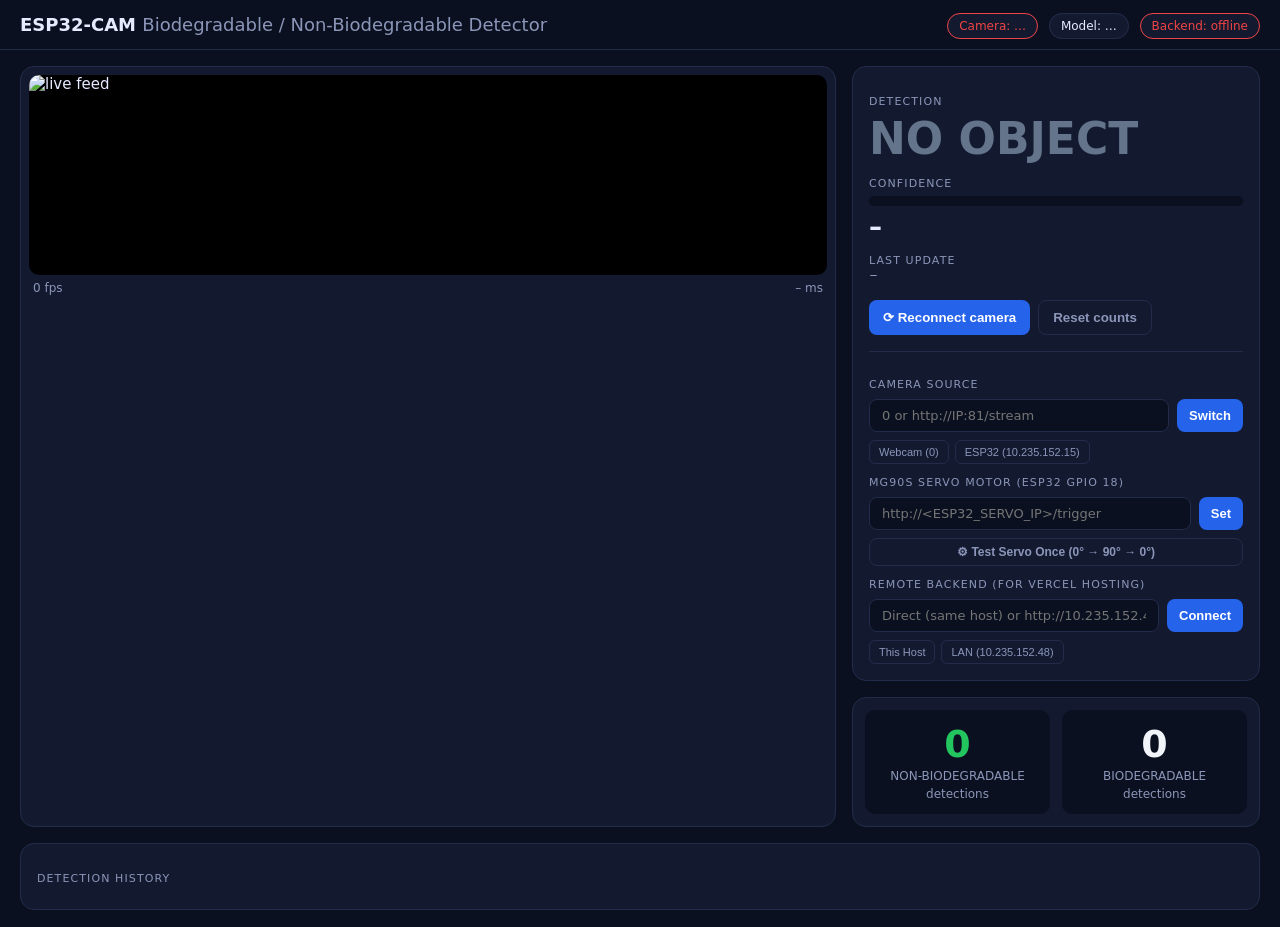
==== index.html @ fa2204e9 "Configure explicit static builds to prevent Vercel serverless function invocation failure" ====
<!DOCTYPE html>
<html lang="en"><head>
<meta charset="utf-8"><meta name="viewport" content="width=device-width,initial-scale=1">
<title>Biodegradable / Non-Biodegradable Detector</title><link rel="stylesheet" href="style.css">
</head><body>
<header>
  <h1>ESP32-CAM <span>Biodegradable / Non-Biodegradable Detector</span></h1>
  <div class="badges">
    <span id="camBadge" class="badge off">Camera: …</span>
    <span id="modelBadge" class="badge">Model: …</span>
    <span id="beBadge" class="badge off">Backend: …</span>
  </div>
</header>
<main>
  <section class="card feed">
    <img id="feed" src="/api/stream" alt="live feed">
    <div id="overlay" class="overlay hidden">CAMERA OFFLINE — reconnecting…</div>
    <div class="meta"><span id="fps">0 fps</span><span id="lat">– ms</span></div>
  </section>
  <section class="card status">
    <div class="small">DETECTION</div>
    <div id="label" class="label none">NO OBJECT</div>
    <div class="small">CONFIDENCE</div>
    <div class="bar"><div id="confBar"></div></div>
    <div id="conf" class="conf">–</div>
    <div class="small">LAST UPDATE</div><div id="ts" class="mono">–</div>
    <div class="btns">
      <button id="reconnect">⟳ Reconnect camera</button>
      <button id="reset" class="ghost">Reset counts</button>
    </div>
    <div class="cam-box">
      <div class="small">CAMERA SOURCE</div>
      <div class="cam-input-row">
        <input id="camUrl" type="text" placeholder="0 or http://IP:81/stream">
        <button id="setCamBtn" class="sm-btn">Switch</button>
      </div>
      <div class="cam-presets">
        <button type="button" class="preset-btn" data-url="0">Webcam (0)</button>
        <button type="button" class="preset-btn" data-url="http://10.235.152.15:81/stream">ESP32 (10.235.152.15)</button>
      </div>
    </div>
    <div class="servo-box">
      <div class="small">MG90S SERVO MOTOR (ESP32 GPIO 18)</div>
      <div class="cam-input-row">
        <input id="servoUrl" type="text" placeholder="http://<ESP32_SERVO_IP>/trigger">
        <button id="setServoBtn" class="sm-btn">Set</button>
      </div>
      <div class="btns" style="margin-top:6px">
        <button id="testServoBtn" class="ghost" style="width:100%;font-size:12px;padding:6px 10px">⚙ Test Servo Once (0° → 90° → 0°)</button>
      </div>
      <div id="servoMsg" class="small" style="margin-top:4px"></div>
    </div>
    <div class="servo-box">
      <div class="small">REMOTE BACKEND (FOR VERCEL HOSTING)</div>
      <div class="cam-input-row">
        <input id="backendUrlInput" type="text" placeholder="Direct (same host) or http://10.235.152.48:8000">
        <button id="setBackendBtn" class="sm-btn">Connect</button>
      </div>
      <div class="cam-presets">
        <button type="button" class="preset-btn" id="localHostBtn">This Host</button>
        <button type="button" class="preset-btn" id="lanHostBtn" data-url="http://10.235.152.48:8000">LAN (10.235.152.48)</button>
      </div>
    </div>
  </section>
  <section class="card counts">
    <div class="count g"><b id="cg">0</b><span>NON-BIODEGRADABLE detections</span></div>
    <div class="count w"><b id="cw">0</b><span>BIODEGRADABLE detections</span></div>
  </section>
  <section class="card hist">
    <div class="small">DETECTION HISTORY</div>
    <ul id="hist"></ul>
  </section>
</main>
<script src="app.js"></script>
</body></html>
---- style.css ----
:root{--bg:#0b1020;--card:#131a30;--line:#222c4a;--txt:#e6ebff;--mut:#8b96b8;--g:#22c55e;--w:#f1f5f9;--u:#f59e0b;--n:#64748b}
*{box-sizing:border-box}body{margin:0;background:var(--bg);color:var(--txt);font:15px system-ui,Segoe UI,sans-serif}
header{display:flex;flex-wrap:wrap;gap:12px;justify-content:space-between;align-items:center;padding:14px 20px;border-bottom:1px solid var(--line)}
h1{margin:0;font-size:18px}h1 span{color:var(--mut);font-weight:400}
.badge{padding:5px 11px;border-radius:99px;background:var(--card);border:1px solid var(--line);font-size:12px;margin-left:6px}
.badge.ok{border-color:var(--g);color:var(--g)}.badge.off{border-color:#ef4444;color:#ef4444}
main{display:grid;grid-template-columns:2fr 1fr;gap:16px;padding:16px 20px;max-width:1300px;margin:auto}
.card{background:var(--card);border:1px solid var(--line);border-radius:14px;padding:16px}
.feed{position:relative;padding:8px;grid-row:span 2}.feed img{width:100%;border-radius:10px;display:block;background:#000;min-height:200px}
.overlay{position:absolute;inset:8px;display:flex;align-items:center;justify-content:center;background:#000a;border-radius:10px;font-weight:600;color:#fca5a5}
.hidden{display:none}.meta{display:flex;justify-content:space-between;color:var(--mut);font-size:12px;padding:6px 4px 0}
.small{color:var(--mut);font-size:11px;letter-spacing:.1em;margin-top:12px}
.label{font-size:clamp(20px,4vw,44px);font-weight:800;line-height:1.15;margin:6px 0;word-break:break-word}
.label.NON-BIODEGRADABLE,.label.GREEN{color:var(--g)}.label.BIODEGRADABLE,.label.WHITE{color:var(--w)}.label.UNKNOWN{color:var(--u)}.label.none{color:var(--n)}
.bar{height:10px;background:#0b1020;border-radius:6px;overflow:hidden;margin:6px 0}#confBar{height:100%;width:0;background:var(--g);transition:width .3s}
.conf{font-size:26px;font-weight:700}.mono{font-family:Consolas,monospace;color:var(--mut)}
.btns{display:flex;gap:8px;margin-top:16px;flex-wrap:wrap}
button{background:#2563eb;color:#fff;border:0;border-radius:8px;padding:9px 14px;cursor:pointer;font-weight:600}
button.ghost{background:transparent;border:1px solid var(--line);color:var(--mut)}button:hover{filter:brightness(1.15)}
.cam-box,.stepper-box{margin-top:16px;padding-top:14px;border-top:1px solid var(--line)}
.cam-input-row{display:flex;gap:8px;margin:8px 0}
.cam-input-row input{flex:1;background:#0b1020;border:1px solid var(--line);border-radius:8px;color:var(--txt);padding:8px 12px;font:inherit;font-size:13px;outline:none}
.cam-input-row input:focus{border-color:#2563eb}
.sm-btn{padding:8px 12px;font-size:13px}
.cam-presets{display:flex;gap:6px;flex-wrap:wrap}
.preset-btn{background:transparent;border:1px solid var(--line);color:var(--mut);padding:5px 9px;border-radius:6px;font-size:11px;font-weight:500}
.preset-btn:hover{background:var(--line);color:var(--txt)}
.counts{display:grid;grid-template-columns:1fr 1fr;gap:12px;padding:12px}.count{text-align:center;padding:12px;border-radius:10px;background:#0b1020}
.count b{display:block;font-size:38px}.count span{color:var(--mut);font-size:12px}.count.g b{color:var(--g)}.count.w b{color:var(--w)}
.hist{grid-column:1/-1}#hist{list-style:none;margin:8px 0 0;padding:0;max-height:240px;overflow:auto}
#hist li{display:flex;justify-content:space-between;padding:7px 4px;border-bottom:1px solid var(--line);font-size:14px}
#hist .NON-BIODEGRADABLE,#hist .GREEN{color:var(--g)}#hist .BIODEGRADABLE,#hist .WHITE{color:var(--w)}#hist .UNKNOWN{color:var(--u)}#hist .NO{color:var(--n)}
@media(max-width:820px){main{grid-template-columns:1fr;padding:10px}.feed{grid-row:auto}}
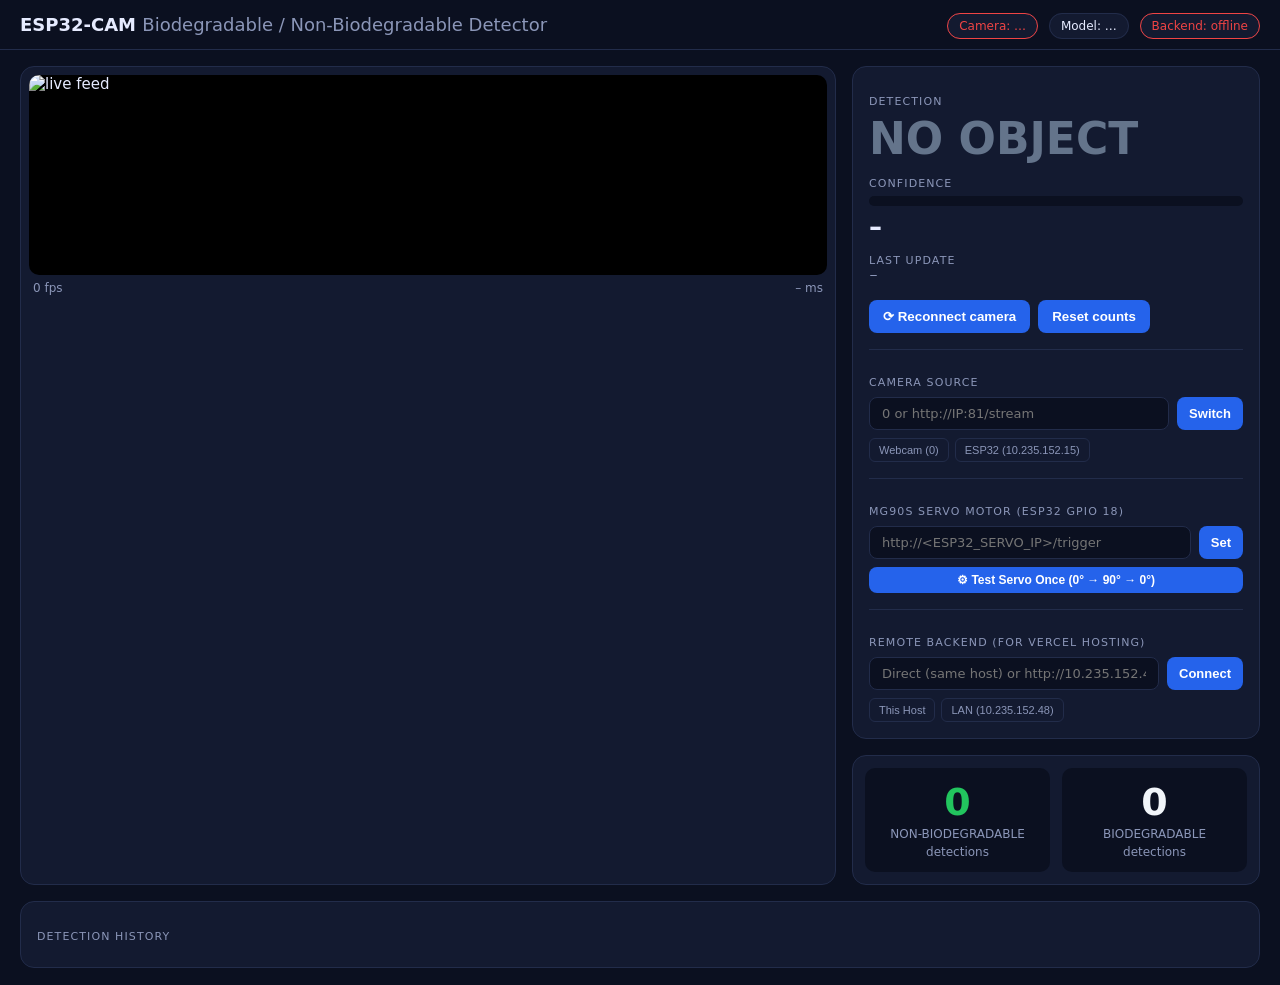
==== commit 53cbae12: "Fix servo controls, CORS preflights, Vercel routing, and backend config compatibility" ====
--- a/index.html
+++ b/index.html
@@ -60,6 +60,7 @@
         <button type="button" class="preset-btn" id="localHostBtn">This Host</button>
         <button type="button" class="preset-btn" id="lanHostBtn" data-url="http://10.235.152.48:8000">LAN (10.235.152.48)</button>
       </div>
+      <div id="mixedNotice" class="notice-box" style="display:none"></div>
     </div>
   </section>
   <section class="card counts">
--- a/style.css
+++ b/style.css
@@ -16,8 +16,8 @@
 .conf{font-size:26px;font-weight:700}.mono{font-family:Consolas,monospace;color:var(--mut)}
 .btns{display:flex;gap:8px;margin-top:16px;flex-wrap:wrap}
 button{background:#2563eb;color:#fff;border:0;border-radius:8px;padding:9px 14px;cursor:pointer;font-weight:600}
-button.ghost{background:transparent;border:1px solid var(--line);color:var(--mut)}button:hover{filter:brightness(1.15)}
-.cam-box,.stepper-box{margin-top:16px;padding-top:14px;border-top:1px solid var(--line)}
+.cam-box,.stepper-box,.servo-box{margin-top:16px;padding-top:14px;border-top:1px solid var(--line)}
+.notice-box{margin-top:8px;padding:8px 10px;background:#1e1a0d;border:1px solid #78350f;border-radius:8px;font-size:12px;color:#fde68a;line-height:1.4}
 .cam-input-row{display:flex;gap:8px;margin:8px 0}
 .cam-input-row input{flex:1;background:#0b1020;border:1px solid var(--line);border-radius:8px;color:var(--txt);padding:8px 12px;font:inherit;font-size:13px;outline:none}
 .cam-input-row input:focus{border-color:#2563eb}
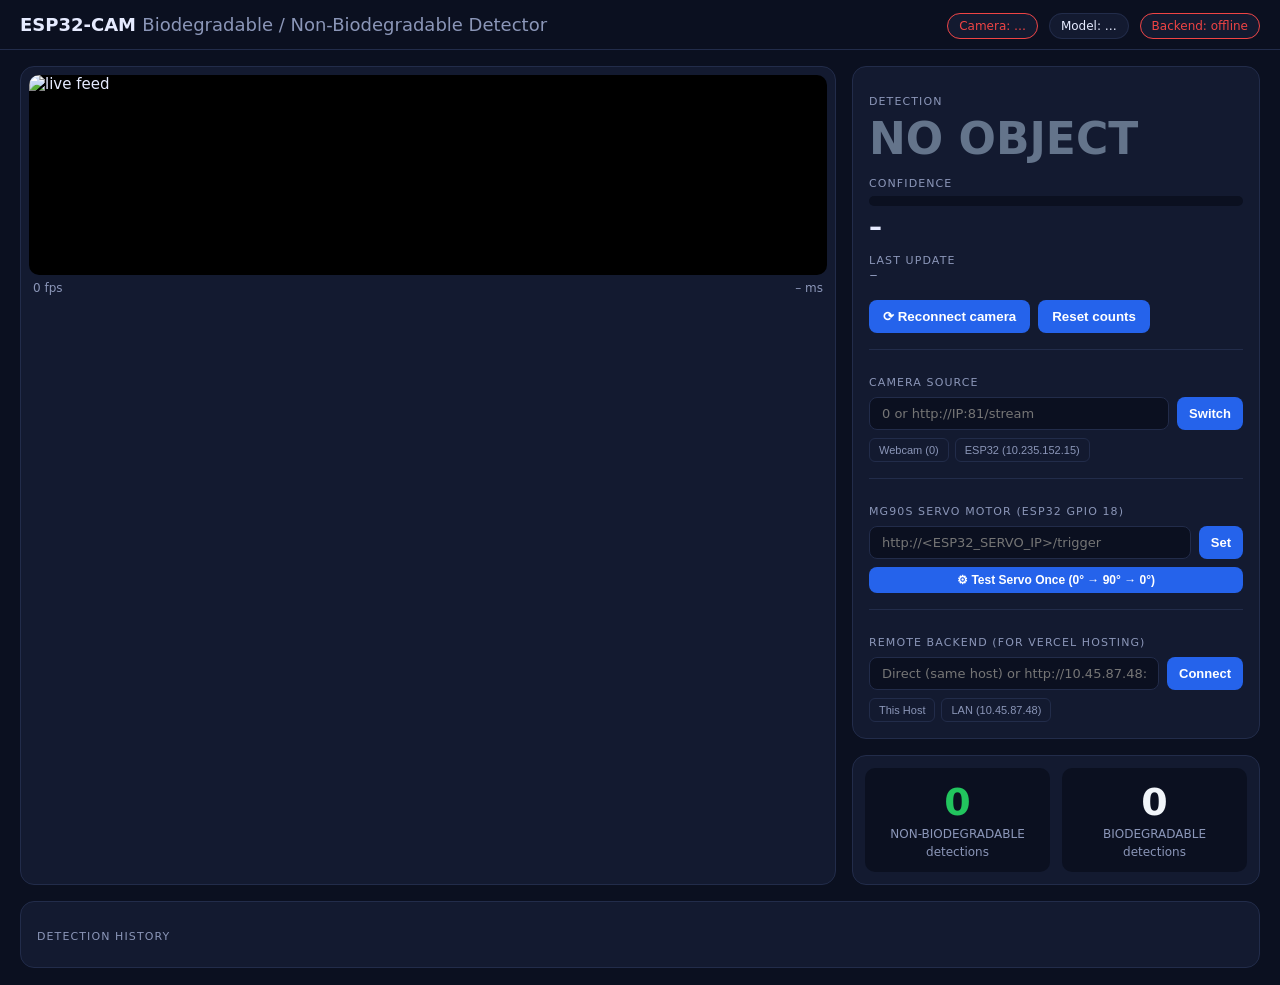
==== commit b2eb78d9: "Update BACKEND_URL to current host IP 10.45.87.48" ====
--- a/index.html
+++ b/index.html
@@ -53,12 +53,12 @@
     <div class="servo-box">
       <div class="small">REMOTE BACKEND (FOR VERCEL HOSTING)</div>
       <div class="cam-input-row">
-        <input id="backendUrlInput" type="text" placeholder="Direct (same host) or http://10.235.152.48:8000">
+        <input id="backendUrlInput" type="text" placeholder="Direct (same host) or http://10.45.87.48:8000">
         <button id="setBackendBtn" class="sm-btn">Connect</button>
       </div>
       <div class="cam-presets">
         <button type="button" class="preset-btn" id="localHostBtn">This Host</button>
-        <button type="button" class="preset-btn" id="lanHostBtn" data-url="http://10.235.152.48:8000">LAN (10.235.152.48)</button>
+        <button type="button" class="preset-btn" id="lanHostBtn" data-url="http://10.45.87.48:8000">LAN (10.45.87.48)</button>
       </div>
       <div id="mixedNotice" class="notice-box" style="display:none"></div>
     </div>
